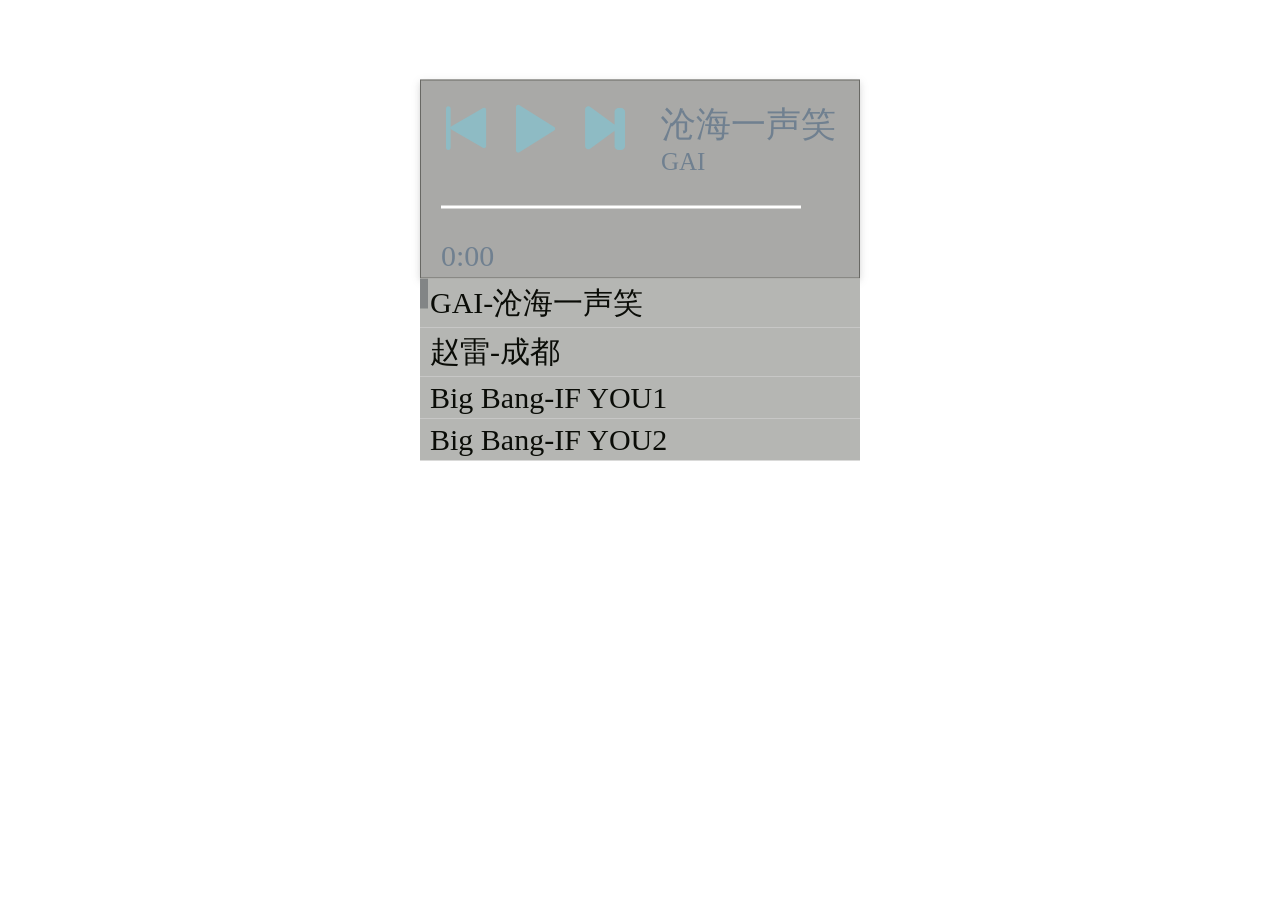
==== index.html @ 7dd20f32 "1" ====
<!DOCTYPE html>
<html>
<head>
    <meta charset="UTF-8">
    <meta name="viewport" content="width=device-width, initial-scale=1.0">
    <title音乐播放器</title>
    <link rel="stylesheet" href="css/a.css">
    <link rel="stylesheet" href="font/iconfont.css">
</head>
<body>
    <div class="cover"></div>
    <div class="musicbox">
    	<div class="musicPanel">
    		<div class="music">
    			<div class="control clearfix">
    				<span class="back"><i class="iconfont icon-last"></i></span>
                    <span class="play"><i class="iconfont icon-play"></i></span>
                    <span class="foward"><i class="iconfont icon-next"></i></span>
                </div>
                <div class="info">
                    <div class="title">my song</div>
                    <div class="author">lamatain</div>
                </div>
            </div>
        <div class="progress">
            <div class="bar">
                <div class="progress-total"></div>
                <div class="progress-now"></div>
            </div>
            <div class="time">0:00</div>
        </div>
    </div>
        <ul class="list">
            
        </ul>
    </div>
    <script>
        function $(selector){
            return document.querySelector(selector)
        }
        var timer
        var musicList

        var music = new Audio()
        music.autoplay = true
        var musicIndex = 0
        function getMusic(callback){
            var xhr = new XMLHttpRequest()
            xhr.open('get','/music.json',true)
            xhr.send()
            xhr.onload = function(){
                if((xhr.status >= 200 && xhr.status < 300) || xhr.status === 304){
                    callback(JSON.parse(xhr.responseText))
                }
            }
        }
        function setPlaylist(musiclist){
            var container = document.createDocumentFragment()
            musiclist.forEach(function(musicObj){
                var node = document.createElement('li')
                node.innerText = musicObj.author + '-' + musicObj.title
                // console.log(node)
                container.appendChild(node)
            })
            $('.musicbox .list').appendChild(container)
        }
        function loadMusic(songObj){
            music.src = songObj.src
            $('.musicbox .author').innerText = songObj.author
            $('.musicbox .title').innerText = songObj.title
            $('.cover').style.backgroundImage = 'url(' + songObj.img + ')'
            for(var i = 0; i < $('.musicbox .list').children.length; i++){
                $('.musicbox .list').children[i].classList.remove('playing')
            }
            $('.musicbox .list').children[musicIndex].classList.add('playing')
        }
        function loadNextMusic(){
            musicIndex++
            musicIndex = musicIndex % musicList.length
            loadMusic(musicList[musicIndex])
            
        }
        function loadLastMusic(){
            musicIndex--
            musicIndex = (musicIndex + musicList.length) % musicList.length
            loadMusic(musicList[musicIndex])   
            icon.classList.toggle('icon-pause')      
        }
        function updateProgress() {
            var percent = (music.currentTime / music.duration) * 100 + '%'
            $('.musicbox .progress-now').style.width = percent

            var minutes = parseInt(music.currentTime / 60)
            var seconds = parseInt(music.currentTime % 60) + ''
            seconds = seconds.length == 2 ? seconds : '0' + seconds
            $('.musicbox .time').innerText = minutes + ':' + seconds
    }

        getMusic(function(list){
            musicList = list
             setPlaylist(list)
             loadMusic(list[musicIndex])

        })
        $('.musicbox .play').onclick = function(){
            var icon =$('.play .iconfont')
            if(icon.classList.contains('icon-play')){
                music.play()
            }else{
                music.pause()
            }
            icon.classList.toggle('icon-play')
            icon.classList.toggle('icon-pause')
        }
            $('.musicbox .icon-next').onclick = loadNextMusic
            $('.musicbox .icon-last').onclick = loadLastMusic
            music.onended = loadNextMusic
            music.shouldUpdate = true
        music.onplaying = function(){
            timer = setInterval(function(){
                updateProgress()
            },1000)
            console.log('play')
        }
        music.onpause = function(){
            console.log('pause')
            clearInterval(timer)
        }
        music.ontimeupdate = updateProgress

        $('.musicbox .progress .bar').onclick = function(e){
            var percent = e.offsetX / parseInt(getComputedStyle(this).width)
            music.currentTime = percent * music.duration
            $('.musicbox .progress-now').style.width = percent * 100 + '%'
        }

        $('.musicbox .list').onclick = function(e){
            if(e.target.tagName.toLowerCase() === 'li')
                for(var i = 0;  i < this.children.length; i++){
                    if(this.children[i] === e.target){
                        musicIndex  = i
                    }
                }
                console.log(musicIndex)
                loadMusic(musicList[musicIndex])
        }



    </script>
</body>
</html>
---- css/a.css ----
*{
    margin: 0;
    padding: 0;
}
body{
    height: 100vh;
}
.cover{
   position: absolute;
   content: '';
   display: block;
   width: 100%;
   height: 100%;
   background: url(../img/1.jpg) center center no-repeat;
   background-size: cover; 
   filter: blur();
}
.musicbox{
    position: absolute;
    left: 50%;
    top: 30%;
    transform: translate(-50%,-50%);
    font-family: cursive;
    font-size: 30px;
    color: slategray;
    width: 440px;
}
.musicPanel{
    border: 1px solid rgba(40,41,35,0.5);
    padding: 20px 20px 5px 20px;
    box-shadow: 0px 2px 5px 0px rgba(40,41,35,0.1),0px 2px 10px 0px rgba(40,41,35,0.1);
    background-color: rgba(40,41,35,0.4);
}
.musicbox .control {
    float: left;
}
.musicbox .control i{
    font-size: 50px;
    color: rgba(103,216,239,0.4);

}
.musicbox .control .iconfont {
    margin-right: 12px;
    cursor: pointer;
}
 .musicbox .control .iconfont.disabled{
    opacity: 0.3;
} 
.musicbox .info {
    margin-left: 220px;
    margin-bottom: 30px;
}
.musicbox .info .title {
    font-size: 35px;
}
.musicbox .info .author {
    font-size: 25px;
}
.musicbox .progress {
    width: 360px ;
}
 .musicbox .progress .bar {
   height: 3px;
   margin-top: 5px;
   margin-bottom: 30px;
   background-color: #fff;
   cursor: pointer;
} 
.musicbox .progress .bar .progress-now {
    background-color: red;
    width: 0;
    height: 3px;
    position: relative;
}
.clearfix {
    content: '';
    display: block;
    clear: both;
}
.musicbox .list {
    list-style: none;
}
.musicbox .list>li {
    position: relative;
    padding: 4px 10px;
    background-color: rgb(181, 182, 179);
    color: rgb(10, 12, 7);
    font-size: 30px;
    white-space: nowrap;
    overflow: hidden;
    text-overflow: ellipsis;
    cursor: pointer;
}
.musicbox .list>li:hover {
    background-color: rgba(103,216,239,0.4);
}
.musicbox .list>li.playing:before {
    position: absolute;
    top: 0;
    left: 0;
    content: '';
    display: inline-block;
    width: 8px;
    height: 30px;
    background: rgba(10,20,30,0.3);
}
---- font/iconfont.css ----
@font-face {font-family: "iconfont";
  src: url('iconfont.eot?t=1599664551447'); /* IE9 */
  src: url('iconfont.eot?t=1599664551447#iefix') format('embedded-opentype'), /* IE6-IE8 */
  url('[data-uri]') format('woff2'),
  url('iconfont.woff?t=1599664551447') format('woff'),
  url('iconfont.ttf?t=1599664551447') format('truetype'), /* chrome, firefox, opera, Safari, Android, iOS 4.2+ */
  url('iconfont.svg?t=1599664551447#iconfont') format('svg'); /* iOS 4.1- */
}

.iconfont {
  font-family: "iconfont" !important;
  font-size: 16px;
  font-style: normal;
  -webkit-font-smoothing: antialiased;
  -moz-osx-font-smoothing: grayscale;
}

.icon-play:before {
  content: "\e60f";
}

.icon-last:before {
  content: "\e607";
}

.icon-next:before {
  content: "\e612";
}

.icon-pause:before {
  content: "\e721";
}
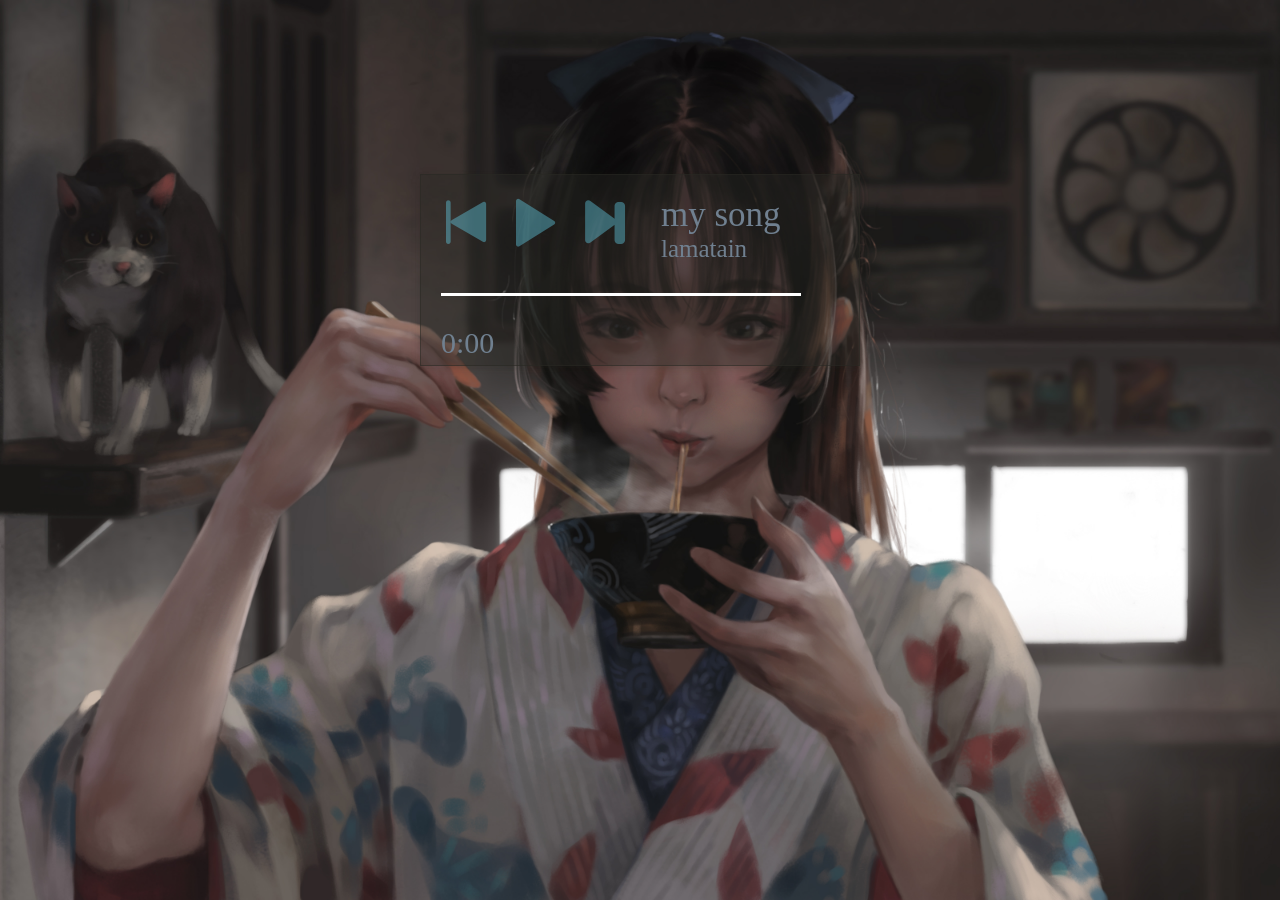
==== commit a6691b21: "3" ====
--- a/index.html
+++ b/index.html
@@ -46,7 +46,7 @@
         var musicIndex = 0
         function getMusic(callback){
             var xhr = new XMLHttpRequest()
-            xhr.open('get','/music.json',true)
+            xhr.open('get','music-player/music.json',true)
             xhr.send()
             xhr.onload = function(){
                 if((xhr.status >= 200 && xhr.status < 300) || xhr.status === 304){
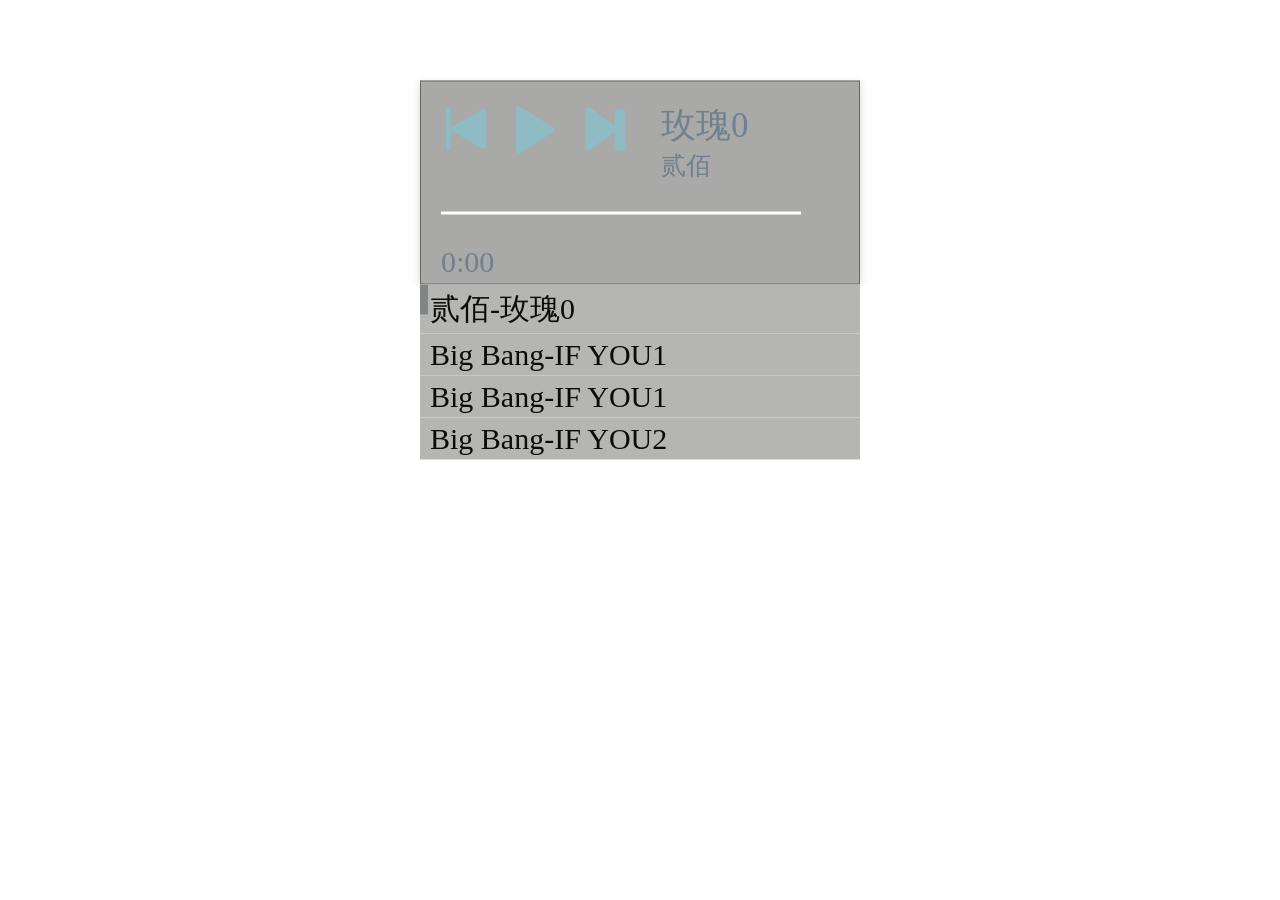
==== commit d0ce02fd: "3" ====
--- a/index.html
+++ b/index.html
@@ -46,7 +46,7 @@
         var musicIndex = 0
         function getMusic(callback){
             var xhr = new XMLHttpRequest()
-            xhr.open('get','music-player/music.json',true)
+            xhr.open('get','music.json',true)
             xhr.send()
             xhr.onload = function(){
                 if((xhr.status >= 200 && xhr.status < 300) || xhr.status === 304){
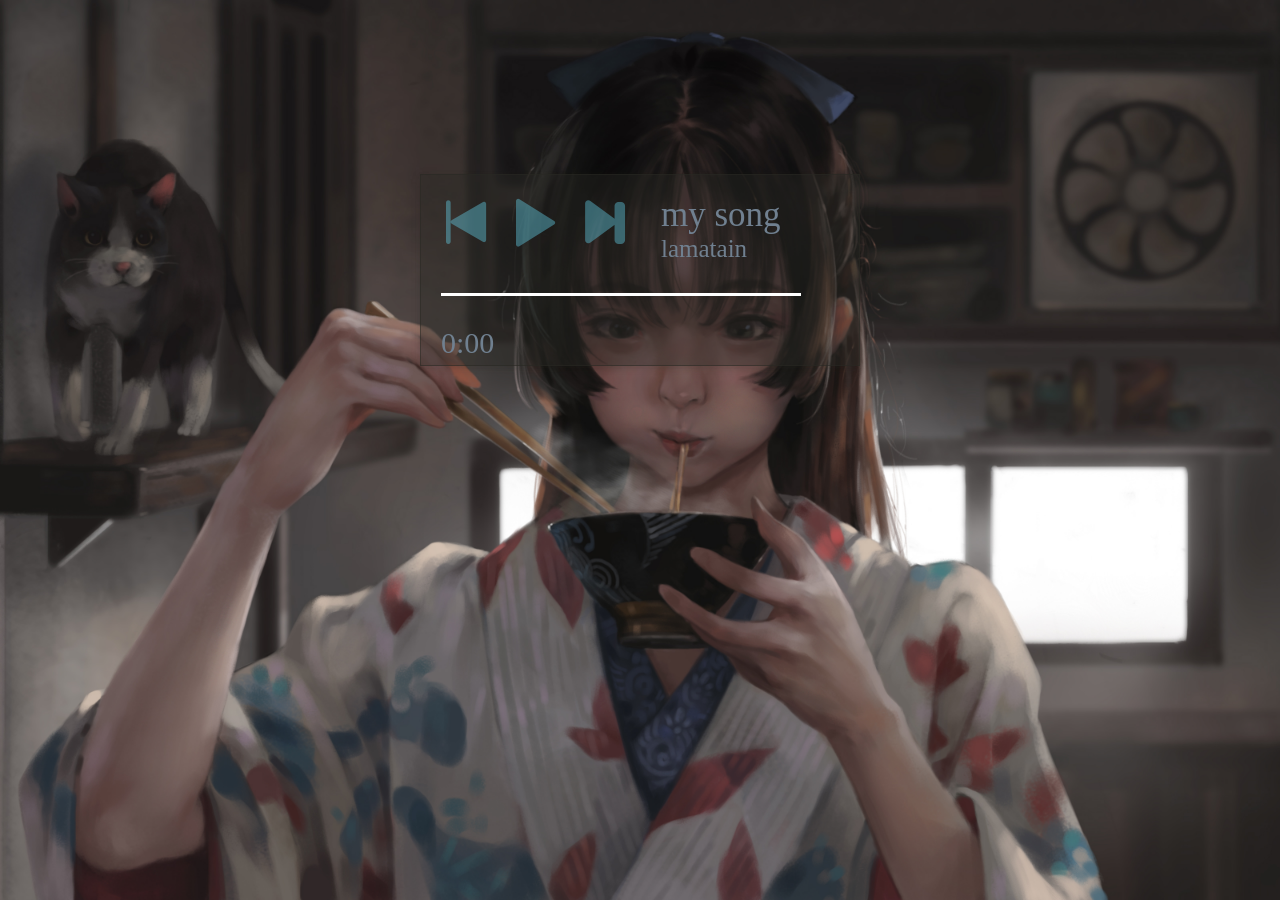
==== commit 73770732: "3" ====
--- a/index.html
+++ b/index.html
@@ -120,6 +120,8 @@
             timer = setInterval(function(){
                 updateProgress()
             },1000)
+            $('iconfont icon-play').classList.toggle('icon-pause')
+            $('iconfont icon-pause').classList.toggle('icon-play')
             console.log('play')
         }
         music.onpause = function(){
@@ -144,6 +146,7 @@
                 console.log(musicIndex)
                 loadMusic(musicList[musicIndex])
         }
+        $('.iconfont .icon-play')onplaying
 
 
 
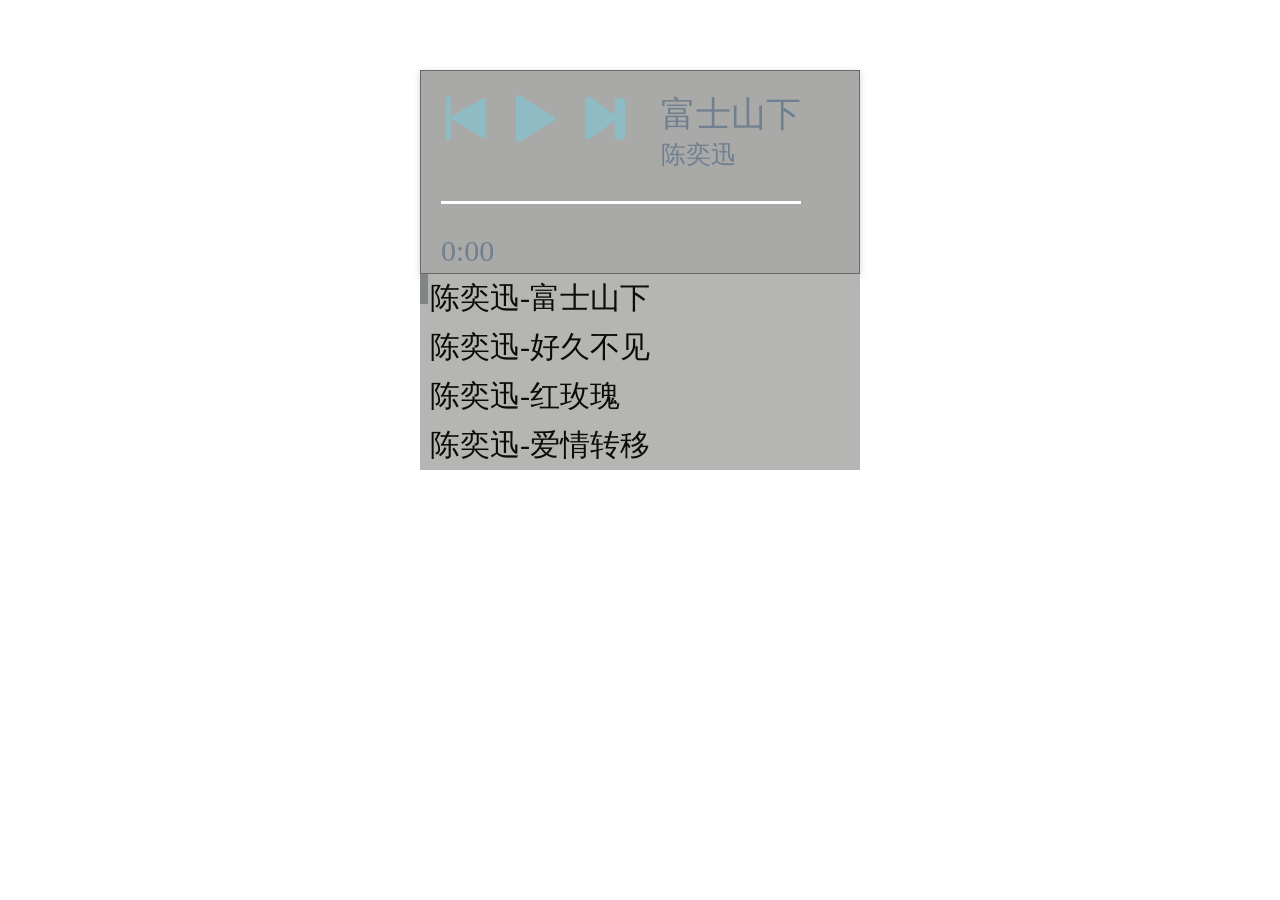
==== commit 417b691a: "3" ====
--- a/index.html
+++ b/index.html
@@ -120,8 +120,6 @@
             timer = setInterval(function(){
                 updateProgress()
             },1000)
-            $('iconfont icon-play').classList.toggle('icon-pause')
-            $('iconfont icon-pause').classList.toggle('icon-play')
             console.log('play')
         }
         music.onpause = function(){
@@ -146,7 +144,6 @@
                 console.log(musicIndex)
                 loadMusic(musicList[musicIndex])
         }
-        $('.iconfont .icon-play')onplaying
 
 
 
